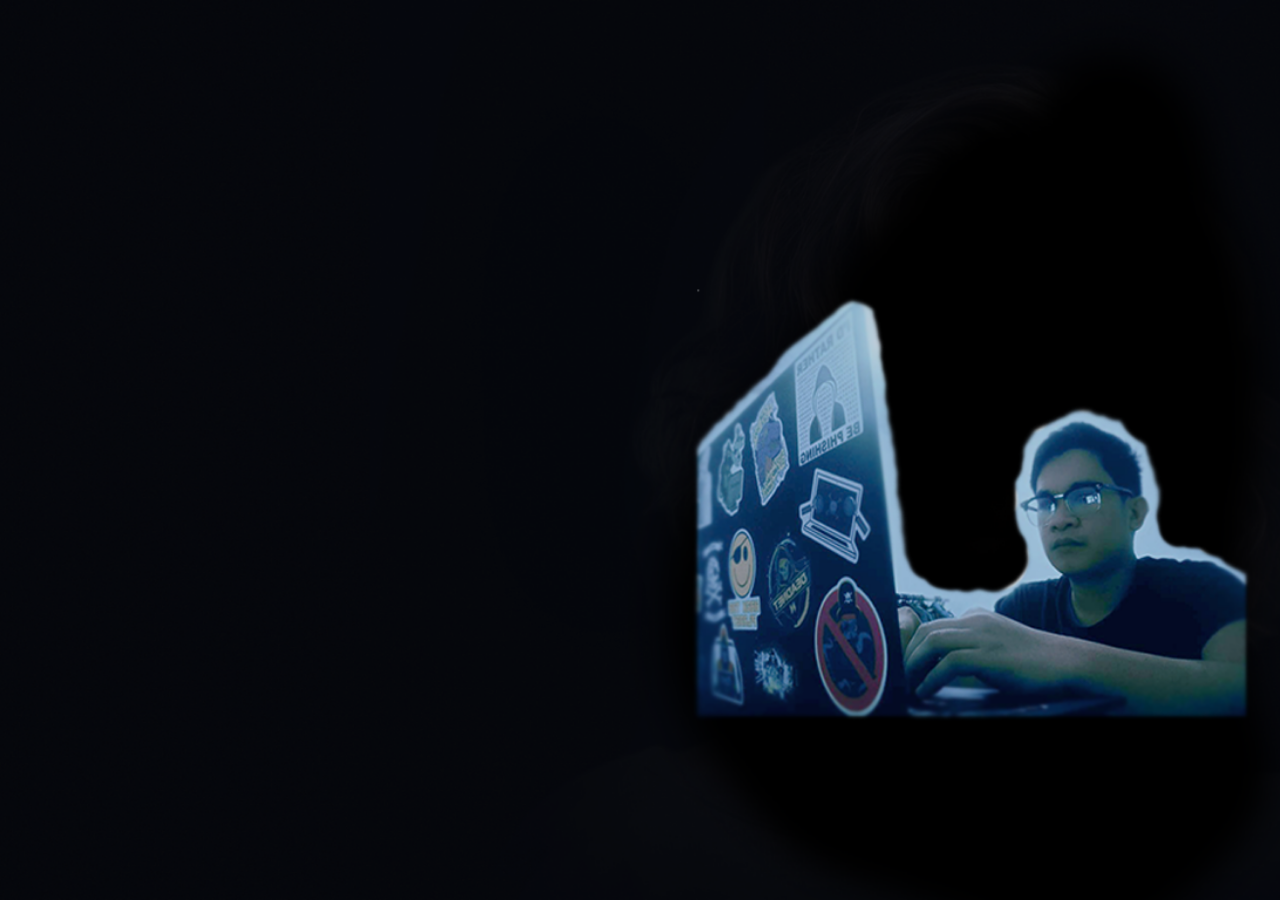
==== index.html @ 58fc1140 "Add files via upload" ====
<!DOCTYPE html>
<html lang="en">

<head>
  <meta charset="UTF-8">
  <meta name="viewport" content="width=device-width, initial-scale=1.0">
  <title>Rocky.</title>

  <!-- Google Fonts -->
  <link rel="preconnect" href="https://fonts.googleapis.com">
  <link rel="preconnect" href="https://fonts.gstatic.com" crossorigin>
  <link href="https://fonts.googleapis.com/css2?family=Inter:wght@100;400;600;800&display=swap" rel="stylesheet">

  <!-- Font Awesome -->
  <link rel="stylesheet" href="https://cdnjs.cloudflare.com/ajax/libs/font-awesome/6.0.0-beta3/css/all.min.css">

  <!-- Stylesheet -->
  <link rel="stylesheet" href="styles.css">
  <style>
    #contact-info {
      display: none; /* Initially hidden */
      padding: 20px;
      color: white;
      border: 1px solid #3FA2F6; /* Optional styling */
      background-color: rgba(0, 0, 0, 0.7); /* Optional styling */
      margin-top: 20px; /* Optional spacing */
    }
  </style>
</head>

<body>

  <!-- Header Section -->
  <header id="header">
    <div class="left-section">
      <a class="logo" href="#">Rocky.</a>
    </div>

    <nav>
      <a class="nav-item active" href="index.html">Home</a>
      <a class="nav-item" href="service.html">My Service</a>
      <a class="nav-item" href="about.html">About</a>
      <a class="nav-item" href="contact.html">Contacts</a>
    </nav>
  </header>

  <!-- Hero Section -->
  <section id="hero">
    <div class="hero-left">
      <div class="content">
        <h1>Hi, I'm Rocky Licayan</h1>
        <h3>IT Support Specialist cum IT Technician</h3>
        <p>
          I'm Rocky Licayan, an IT Support Specialist cum IT Technician dedicated to providing exceptional
          technical assistance and solutions. With a focus on optimizing system performance, enhancing
          user experiences, and leveraging the latest technologies, I empower businesses and individuals to
          navigate their IT challenges seamlessly. Whether you need help troubleshooting issues, setting
          up new systems, or implementing robust security measures, I’m here to ensure your technology
          runs smoothly. Let’s enhance your IT environment together!
        </p>

        <div class="cta">
          <button class="cta-1" id="hire-me-btn">Hire Me</button>
          <a href="contact.html"> <button class="cta-2">Contact Me</button>
        </div>

        <div id="contact-info">
          <p>Email: <a href="mailto:your-email@example.com" style="color: #3FA2F6;">licayanrocky@gmail.com</a></p>
          <p>Mobile: <span style="color: #3FA2F6;">09487691620</span></p>
        </div>

        <div class="social-icon">
          <a href="https://www.facebook.com/profile.php?id=61555844980443&mibextid=ZbWKwL"> <i class="fa-brands fa-facebook-f"></i>
          <a href="https://www.linkedin.com/in/rocky-licayan-218705255"> <i class="fa-brands fa-linkedin-in"></i>
        </div>
      </div>
    </div>
    <div class="hero-right"></div>
  </section>

  <script>
    document.getElementById('hire-me-btn').addEventListener('click', function() {
        const contactInfo = document.getElementById('contact-info');
        // Toggle display of the contact info
        if (contactInfo.style.display === "none" || contactInfo.style.display === "") {
            contactInfo.style.display = "block";
        } else {
            contactInfo.style.display = "none";
        }
    });
  </script>
</body>

</html>
---- styles.css ----
* {
  padding: 0;
  margin: 0;
  border: none;
  outline: 0;
  text-decoration: none;
  color: white;
  box-sizing: border-box;
}

body {
  background-color: rgb(6, 7, 12);
  font-family: 'Inter', sans-serif;
  background-image: url(background-img.png);
  background-repeat: no-repeat;
  background-position: center;
  background-size: cover;
  height: 100vh;
  padding: 0 2rem; /* Change to a more responsive padding */
}

/* Header */
#header, nav {
  display: flex;
  flex-wrap: wrap; /* Allow items to wrap to the next line */
  align-items: center;
  justify-content: space-between;
  padding: 1rem 0; /* Add some vertical padding */
}

.nav-item {
  font-size: 1rem; /* Make font size responsive */
  font-weight: 500;
  margin-left: 1.5rem; /* Responsive margin */
  transition: color 0.12s, transform 0.12s;
}

nav .active {
  color: #3FA2F6;
}

.nav-item:hover {
  color: #3FA2F6;
}

.nav-item:active {
  transform: scale(1.1);
}

/* Logo */
.logo {
  font-size: 1.5rem; /* Make font size responsive */
  font-weight: 800;
}

/* Hero Section */
#hero {
  display: grid;
  grid-template-columns: 1fr; /* Single column for small devices */
  padding: 2rem; /* Responsive padding */
}

/* Left Section */
.hero-left {
  display: flex;
  align-items: center;
  padding-top: 20px; /* Adjust padding */
}

h1 {
  font-size: 2.5rem; /* Responsive font size */
  font-weight: 800;
  padding: 1rem 0;
}

h3 {
  font-size: 1.5rem; /* Responsive font size */
  font-weight: 800;
  color: #3FA2F6;
  padding-bottom: 20px;
}

p {
  font-size: 1rem; /* Responsive font size */
  color: lightgray;
  line-height: 1.5;
  padding-bottom: 30px;
}

/* Button */
.cta button {
  color: black;
  font-size: 1rem; /* Responsive font size */
  font-weight: 600;
  padding: 1rem 0;
  width: 150px; /* Responsive width */
  border:none;
  border-radius: 8px;
  margin-right: 1rem; /* Responsive margin */
  background-color: #3FA2F6;
  margin-bottom: 1rem; /* Ensure spacing for small devices */
  transition: background-color 0.12s, border 0.12s, color 0.21s, padding 0.12s;
}

/* Button Hover States */
.cta .cta-1:hover {
  background-color: transparent;
  color: #3FA2F6;
  border: 2px solid #3FA2F6;
  padding: 0.8rem 0;
}

.cta .cta-2:hover {
  background-color: #3fa1f6;
  color: #000000;
}

.cta .cta-2 {
  background-color: transparent;
  color: #3FA2F6;
  border: 2px solid #3FA2F6;
  padding: 0.8rem 0;
}

/* Icons */
.social-icon {
  display: flex;
  align-items: center;
  gap: 15px; /* Responsive gap */
}

.social-icon {
  padding-bottom: 30px; /* Responsive padding */
}

.social-icon i {
  font-size: 1rem; /* Responsive font size */
  color: #3FA2F6;
  border: 1px solid #3FA2F6;
  border-radius: 50px;
  padding: 0.5rem;
  width: 30px;
  height: 30px;
  display: flex;
  align-items: center;
  justify-content: center;
  transition: transform 0.12s, box-shadow 0.12s;
  cursor: pointer;
}

.social-icon i:hover {
  transform: scale(1.1);
  text-shadow: 0 0 10px #3FA2F6;
}

/* Right Section */
.hero-right {
  transition: background-color 3s, box-shadow 3s;
  cursor: pointer;
}

.hero-right:hover {
  background-color: rgba(6, 7, 12, 0.705);
  box-shadow: 
    0 0 20px rgb(6, 7, 12),
    0 0 50px rgb(6, 7, 12),
    0 0 100px rgb(6, 7, 12),
    0 0 200px rgb(6, 7, 12);
}

/* Animations */
@keyframes fadeIn {
  from {
    transform: translateY(40px);
    opacity: 0;
  }
  to {
    transform: translateY(0);
    opacity: 1;
  }
}

@keyframes fadeInTop {
  from {
    transform: translateY(-100%);
    opacity: 0;
  }
  to {
    transform: translateY(0);
    opacity: 1;
  }
}

@keyframes backgroundZoom {
  from {
    background-size: 80%;
  }
  to {
    background-size: 100%;
  }
}

/* Apply Animations */
h1, h3, p, button, .social-icon {
  animation: fadeIn 1.2s ease-out forwards;
  opacity: 0;
}

h1 {
  animation-delay: 0.2s;
}

h3 {
  animation-delay: 0.4s;
}

p {
  animation-delay: 0.6s;
}

button {
  animation-delay: 0.8s;
}

.social-icon {
  animation-delay: 1s;
}

.nav-item,
.left-section {
  animation: fadeInTop 1s ease-in forwards;
  opacity: 0;
}

body {
  animation: backgroundZoom 3s ease-in forwards;
}

/* Media Queries for Responsiveness */
@media (min-width: 600px) {
  #hero {
    grid-template-columns: repeat(2, 1fr); /* Two columns for larger screens */
  }

  h1 {
    font-size: 4rem; /* Adjust for larger screens */
  }

  h3 {
    font-size: 2.3rem; /* Adjust for larger screens */
  }

  p {
    font-size: 1.2rem; /* Adjust for larger screens */
  }

  .cta button {
    width: 200px; /* Adjust for larger screens */
  }
}

* {
  padding: 0;
  margin: 0;
  border: none;
  outline: 0;
  text-decoration: none;
  color: white;
  box-sizing: border-box;
}

body {
  background-color: rgb(6, 7, 12);
  font-family: 'Inter', sans-serif;
  background-image: url(background-img.png);
  background-repeat: no-repeat;
  background-position: center;
  background-size: cover;
  height: 100vh;
}

/* Header */
#header, nav {
  display: flex;
  flex-wrap: wrap;
  align-items: center;
  justify-content: space-between;
  padding: 1rem 0;
}

.nav-item {
  font-size: 1rem;
  font-weight: 500;
  margin-left: 1.5rem;
  transition: color 0.12s, transform 0.12s;
}

nav .active {
  color: #3FA2F6;
}

.nav-item:hover {
  color: #3FA2F6;
}

.nav-item:active {
  transform: scale(1.1);
}

/* Logo */
.logo {
  font-size: 1.5rem;
  font-weight: 800;
}

/* Hero Section */
#hero {
  display: grid;
  grid-template-columns: repeat(2, 1fr);
}

.hero-left {
  display: flex;
  align-items: center;
}

h1 {
  font-size: 4rem;
}

h3 {
  font-size: 2.3rem;
}

p {
  font-size: 1.2rem;
}

.cta button {
  width: auto;
}

.cta button:hover {
  background-color: transparent;
}

.cta button:hover span {
  color: #3FA2F6;
}

.social-icon {
  display: flex;
}

.social-icon i {
  font-size: 1rem;
}

/* About Me Section */
#about-me {
}

h1 {
}

.p {
}

#contact {
}
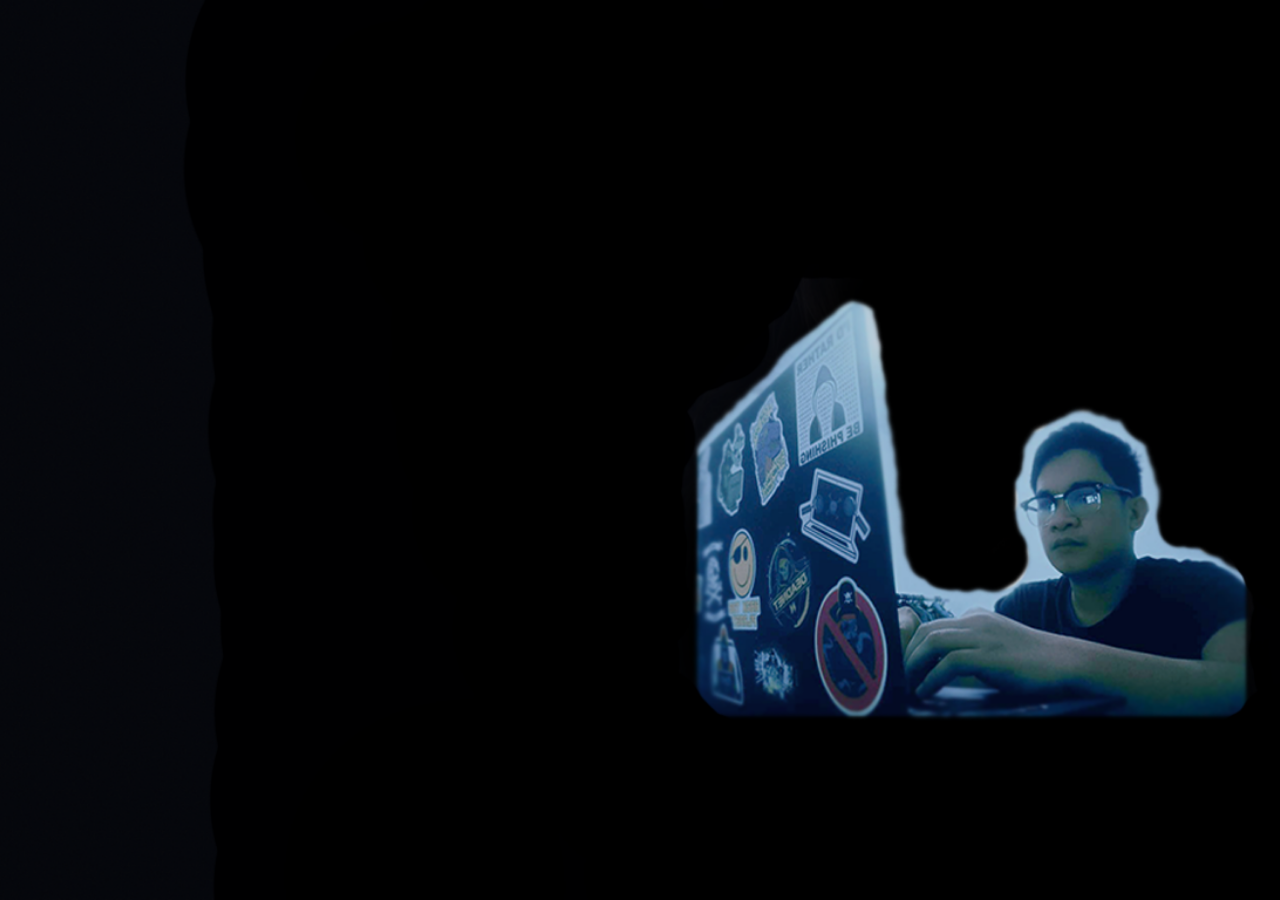
==== commit fd27aed7: "Add files via upload" ====
--- a/index.html
+++ b/index.html
@@ -66,7 +66,7 @@
 
         <div id="contact-info">
           <p>Email: <a href="mailto:your-email@example.com" style="color: #3FA2F6;">licayanrocky@gmail.com</a></p>
-          <p>Mobile: <span style="color: #3FA2F6;">09487691620</span></p>
+          <p>Mobile: <span style="color: #3FA2F6;"><a href="tel:09487691620">09487691620</a></span></p>
         </div>
 
         <div class="social-icon">
